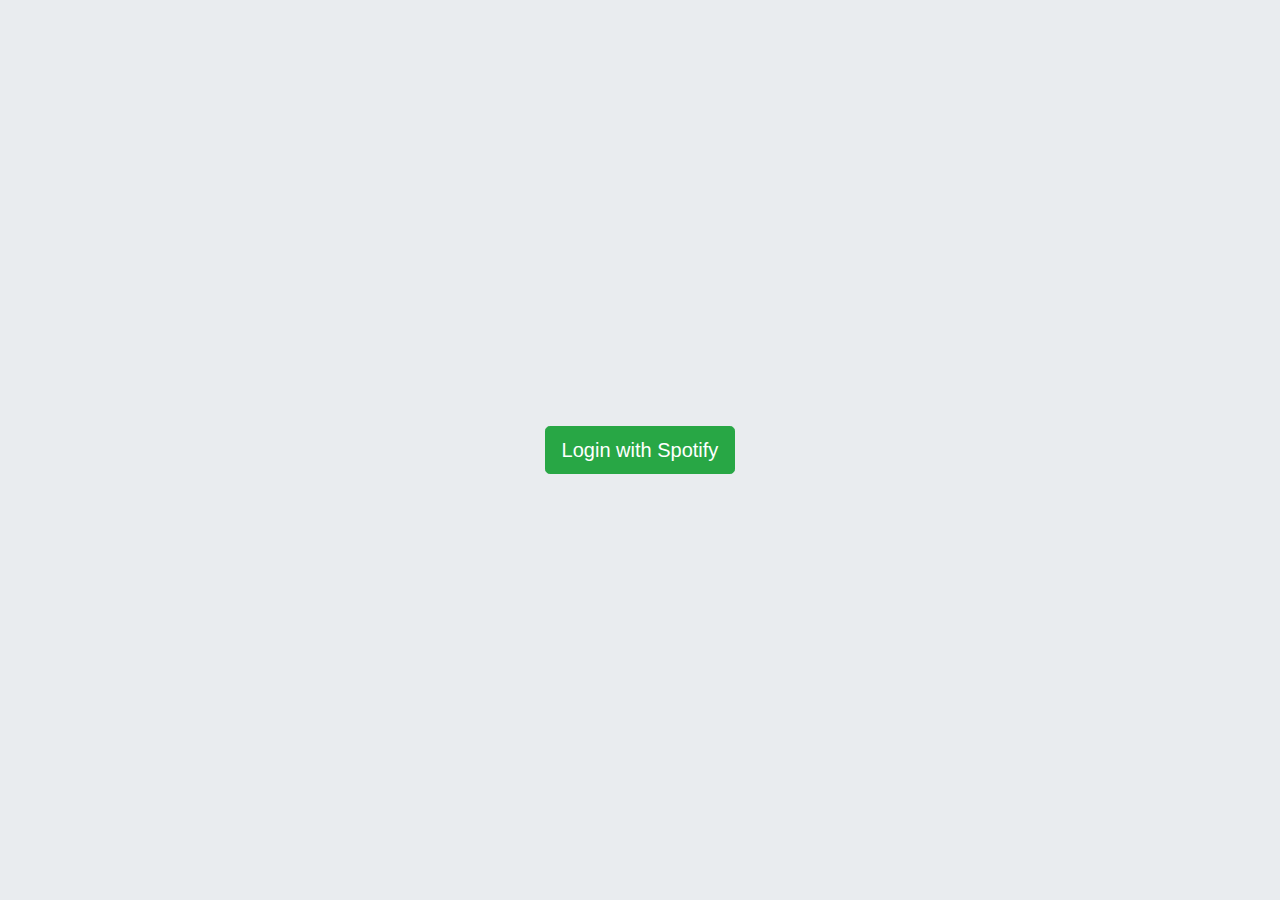
==== templates/index.html @ 7116226b "Initial commit" ====
<!DOCTYPE html>

<head>
  <title>Live Song Stats</title>
  <meta name='viewport' content='width=device-width, initial-scale=1'>
  <link rel='icon' href='../static/images/favicon.ico'>
  <link rel='shortcut icon' href='data:image/x-icon;,' type='image/x-icon'> 
  <link rel='stylesheet' href='https://stackpath.bootstrapcdn.com/bootstrap/4.4.1/css/bootstrap.min.css'>
  <link href='../static/css/master.css' rel='stylesheet'> 
  <script src='https://ajax.googleapis.com/ajax/libs/jquery/3.3.1/jquery.min.js'></script>
</head>

<html class='h-100'>
  <body class='h-100'>
    <main role='main' class='container-fluid h-100'>
      <div class='row h-100'>
        <a class='btn btn-lg btn-success mx-auto my-auto' href="{{ url_for('login') }}">
          Login with Spotify
        </a>
      </div>
    </main>
  </body>
</html>
---- static/css/master.css ----
html {
  overflow-y: scroll;
}

body {
  background-color: #e9ecef;
}

.btn:focus {
  outline: none;
}

.row {
  height: 100vh;
}

.col-lyrics {
  background-color: #dee1e3
}

.lyrics {
  height: 83vh;
  overflow: auto;
  display: none;
}

.track-iden {
  width: 290px;
  text-align: center;
}

.album-art {
  box-shadow: 10px 10px 5px grey;
  display: none;
}

.lds-ellipsis {
  display: inline-block;
  position: relative;
  width: 80px;
  height: 80px;
}

.lds-ellipsis div {
  position: absolute;
  top: 33px;
  width: 13px;
  height: 13px;
  border-radius: 50%;
  background: #000000;
  animation-timing-function: cubic-bezier(0, 1, 1, 0);
}

.lds-ellipsis div:nth-child(1) {
  left: 8px;
  animation: lds-ellipsis1 0.6s infinite;
}

.lds-ellipsis div:nth-child(2) {
  left: 8px;
  animation: lds-ellipsis2 0.6s infinite;
}

.lds-ellipsis div:nth-child(3) {
  left: 32px;
  animation: lds-ellipsis2 0.6s infinite;
}

.lds-ellipsis div:nth-child(4) {
  left: 56px;
  animation: lds-ellipsis3 0.6s infinite;
}

@keyframes lds-ellipsis1 {
  0% {
    transform: scale(0);
  }
  100% {
    transform: scale(1);
  }
}

@keyframes lds-ellipsis3 {
  0% {
    transform: scale(1);
  }
  100% {
    transform: scale(0);
  }
}

@keyframes lds-ellipsis2 {
  0% {
    transform: translate(0, 0);
  }
  100% {
    transform: translate(24px, 0);
  }
}
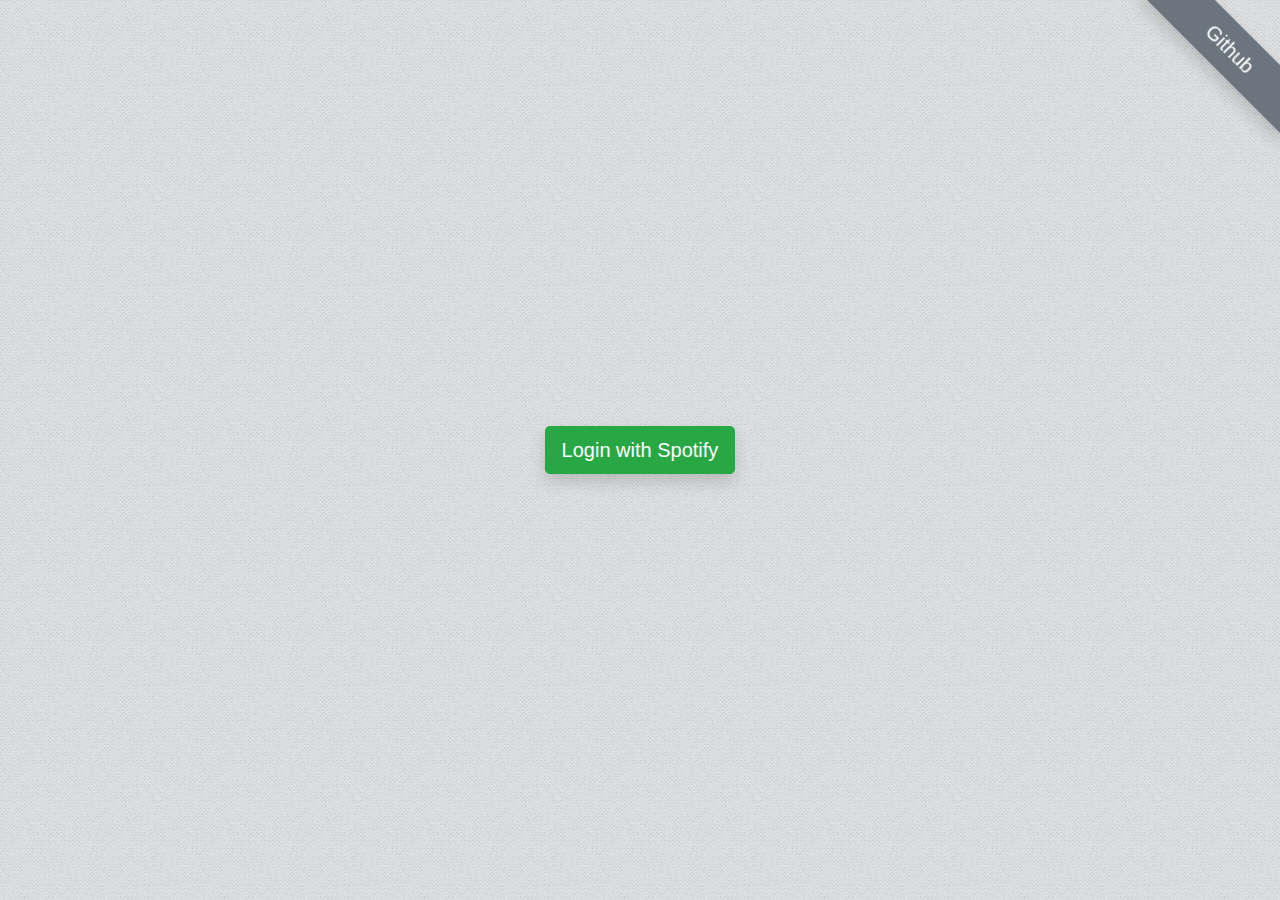
==== commit a97e44bf: "Revised styles" ====
--- a/templates/index.html
+++ b/templates/index.html
@@ -14,10 +14,14 @@
   <body class='h-100'>
     <main role='main' class='container-fluid h-100'>
       <div class='row h-100'>
-        <a class='btn btn-lg btn-success mx-auto my-auto' href="{{ url_for('login') }}">
+        <a class='btn btn-lg btn-success shadow mx-auto my-auto' href="{{ url_for('login') }}">
           Login with Spotify
         </a>
       </div>
+      <a class='btn btn-lg btn-secondary top-right sticky shadow' 
+      href='https://github.com/bryantinge/Live-Song-Stats' target='_blank'>
+        Github
+      </a>
     </main>
   </body>
 </html>
--- a/static/css/master.css
+++ b/static/css/master.css
@@ -4,6 +4,7 @@
 
 body {
   background-color: #e9ecef;
+  background-image: url('../images/dotnoise-light-grey.png');
 }
 
 .btn:focus {
@@ -14,24 +15,61 @@
   height: 100vh;
 }
 
+.album-art {
+  box-shadow: 10px 10px 5px grey;
+  display: none;
+}
+
+.track-iden {
+  width: 290px;
+  text-align: center;
+  display: none;
+}
+
 .col-lyrics {
-  background-color: #dee1e3
+  background-color: #dee1e3;
+  background-image: url('../images/dotnoise-light-grey.png');
 }
 
 .lyrics {
   height: 83vh;
   overflow: auto;
   display: none;
+  padding-left: 9%;
+  padding-right: 5%;
 }
 
-.track-iden {
-  width: 290px;
+.track-analysis {
+  display: none;
+}
+
+.track-analysis-title {
+  width: 115px;
   text-align: center;
 }
 
-.album-art {
-  box-shadow: 10px 10px 5px grey;
-  display: none;
+.track-analysis-body {
+  width: 115px;
+  text-align: center;
+}
+
+.btn.top-right {
+  width: 200px;
+  position: absolute;
+  top: 25px;
+  right: -50px;
+  left: auto;
+  transform: rotate(45deg);
+  -webkit-transform: rotate(45deg);
+  text-align: center;
+}
+
+.btn.shadow {
+  box-shadow: 0 0 3px rgba(0,0,0,.3);
+}
+
+.btn.sticky {
+  position: fixed;
 }
 
 .lds-ellipsis {
@@ -96,4 +134,4 @@
   100% {
     transform: translate(24px, 0);
   }
-}+}
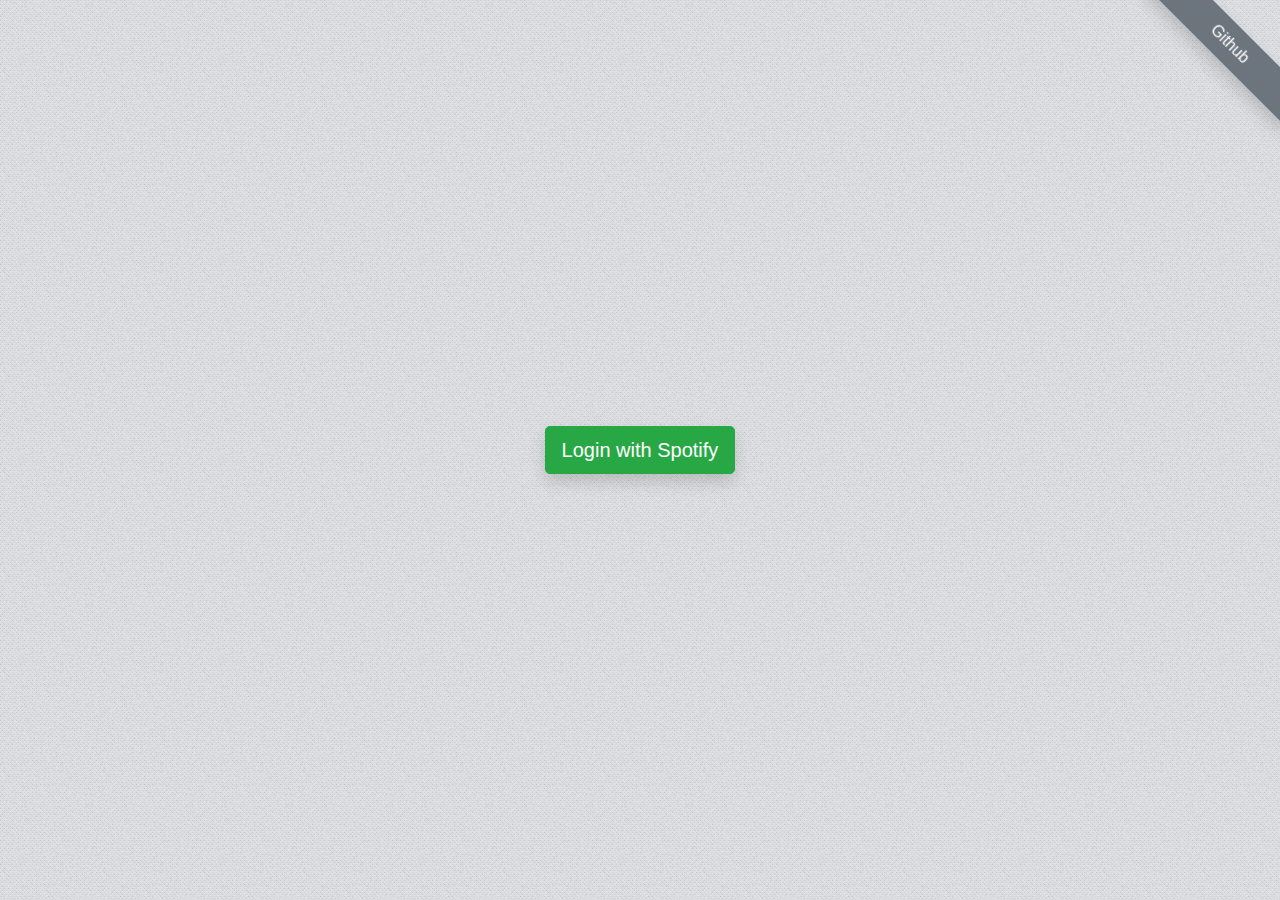
==== commit 45871729: "Revised Styles" ====
--- a/templates/index.html
+++ b/templates/index.html
@@ -18,7 +18,7 @@
           Login with Spotify
         </a>
       </div>
-      <a class='btn btn-lg btn-secondary top-right sticky shadow' 
+      <a class='btn btn-secondary top-right sticky shadow' 
       href='https://github.com/bryantinge/Live-Song-Stats' target='_blank'>
         Github
       </a>
--- a/static/css/master.css
+++ b/static/css/master.css
@@ -18,6 +18,7 @@
 .album-art {
   box-shadow: 10px 10px 5px grey;
   display: none;
+  margin-top: 16%;
 }
 
 .track-iden {
@@ -36,7 +37,28 @@
   overflow: auto;
   display: none;
   padding-left: 9%;
-  padding-right: 5%;
+  padding-right: 6.5%;
+}
+
+#lyricBody::-webkit-scrollbar-track
+{
+  -webkit-box-shadow: inset 0 0 6px rgba(0,0,0,0.3);
+  border-radius: 10px;
+  background-color: #F5F5F5;
+}
+
+#lyricBody::-webkit-scrollbar
+{
+  width: 10px;
+  background-color: #e9ecef;
+  background-image: url('../images/dotnoise-light-grey.png');
+}
+
+#lyricBody::-webkit-scrollbar-thumb
+{
+  border-radius: 10px;
+  -webkit-box-shadow: inset 0 0 6px rgba(0,0,0,.3);
+  background-color: #6c757d;
 }
 
 .track-analysis {
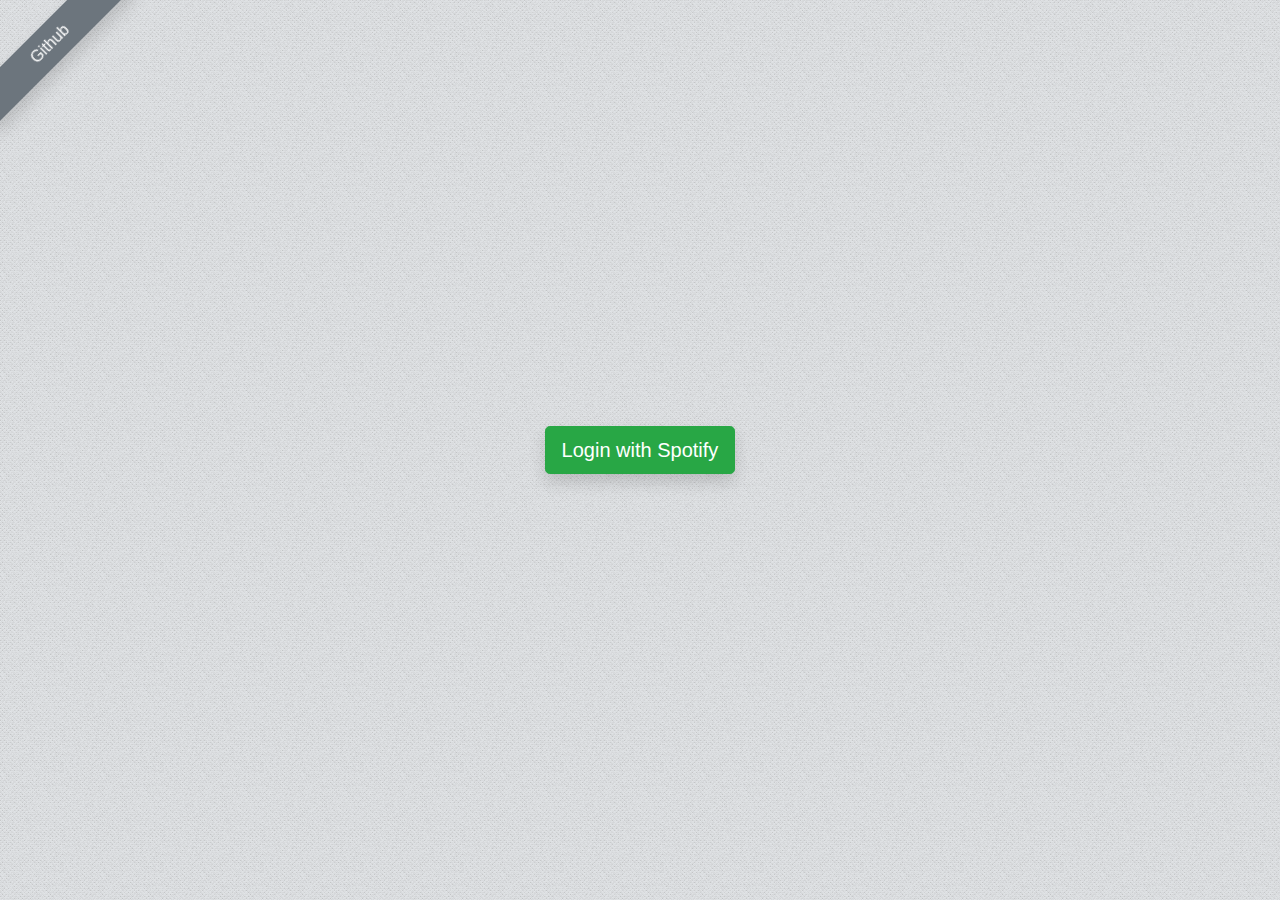
==== commit c084a0fa: "Revised styles" ====
--- a/templates/index.html
+++ b/templates/index.html
@@ -18,7 +18,7 @@
           Login with Spotify
         </a>
       </div>
-      <a class='btn btn-secondary top-right sticky shadow' 
+      <a class='btn btn-secondary top-left sticky shadow' 
       href='https://github.com/bryantinge/Live-Song-Stats' target='_blank'>
         Github
       </a>
--- a/static/css/master.css
+++ b/static/css/master.css
@@ -65,24 +65,18 @@
   display: none;
 }
 
-.track-analysis-title {
+.track-analysis {
   width: 115px;
   text-align: center;
 }
 
-.track-analysis-body {
-  width: 115px;
-  text-align: center;
-}
-
-.btn.top-right {
+.btn.top-left {
   width: 200px;
   position: absolute;
   top: 25px;
-  right: -50px;
-  left: auto;
-  transform: rotate(45deg);
-  -webkit-transform: rotate(45deg);
+  left: -50px;
+  transform: rotate(-45deg);
+  -webkit-transform: rotate(-45deg);
   text-align: center;
 }
 
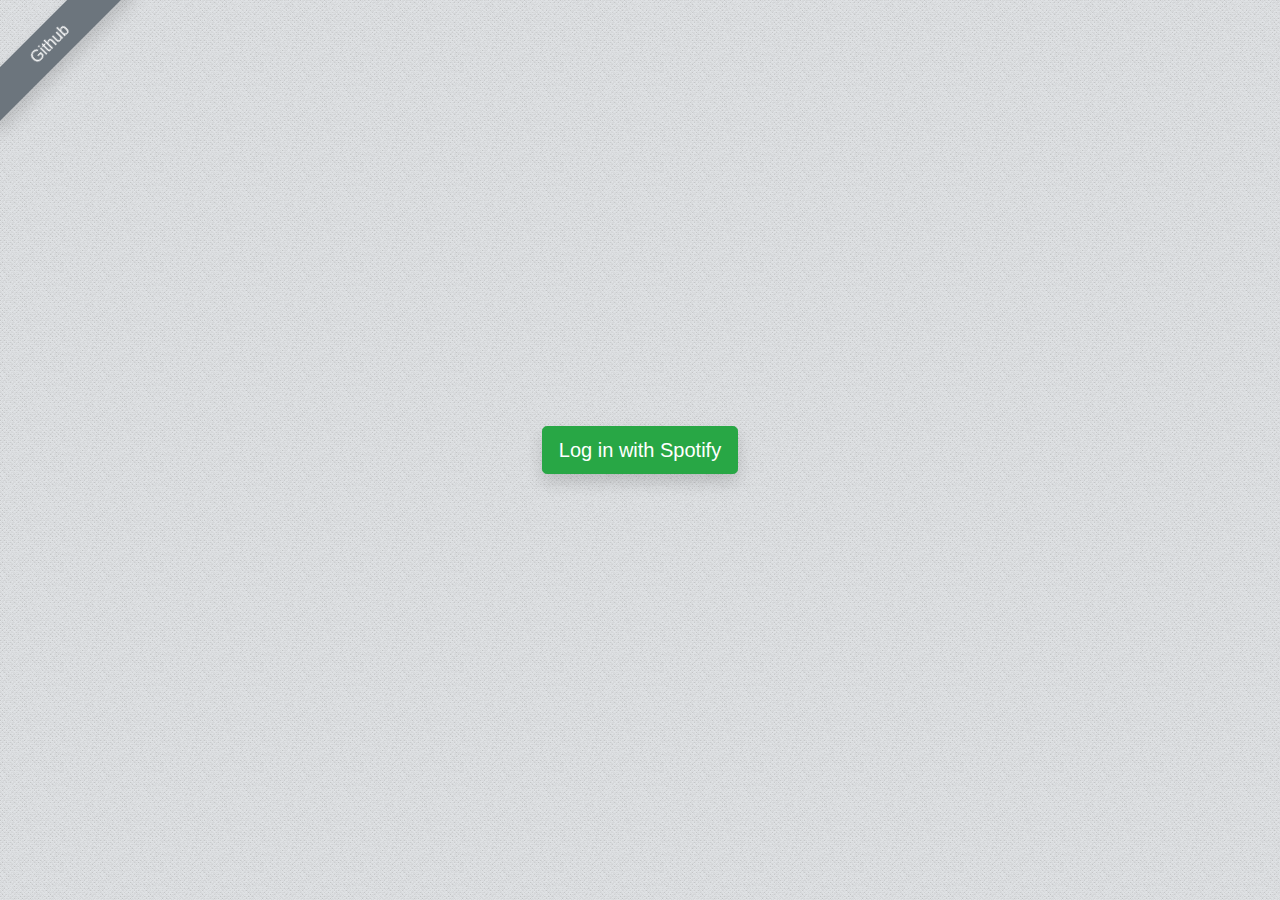
==== commit 0125b8d3: "Added cache bursting" ====
--- a/templates/index.html
+++ b/templates/index.html
@@ -6,7 +6,7 @@
   <link rel='icon' href='../static/images/favicon.ico'>
   <link rel='shortcut icon' href='data:image/x-icon;,' type='image/x-icon'> 
   <link rel='stylesheet' href='https://stackpath.bootstrapcdn.com/bootstrap/4.4.1/css/bootstrap.min.css'>
-  <link href='../static/css/master.css' rel='stylesheet'> 
+  <link href='../static/css/master.css?v=1.17' rel='stylesheet'> 
   <script src='https://ajax.googleapis.com/ajax/libs/jquery/3.3.1/jquery.min.js'></script>
 </head>
 
@@ -15,7 +15,7 @@
     <main role='main' class='container-fluid h-100'>
       <div class='row h-100'>
         <a class='btn btn-lg btn-success shadow mx-auto my-auto' href="{{ url_for('login') }}">
-          Login with Spotify
+          Log in with Spotify
         </a>
       </div>
       <a class='btn btn-secondary top-left sticky shadow' 
--- a/static/css/master.css
+++ b/static/css/master.css
@@ -63,10 +63,7 @@
 
 .track-analysis {
   display: none;
-}
-
-.track-analysis {
-  width: 115px;
+  width: 290px;
   text-align: center;
 }
 
